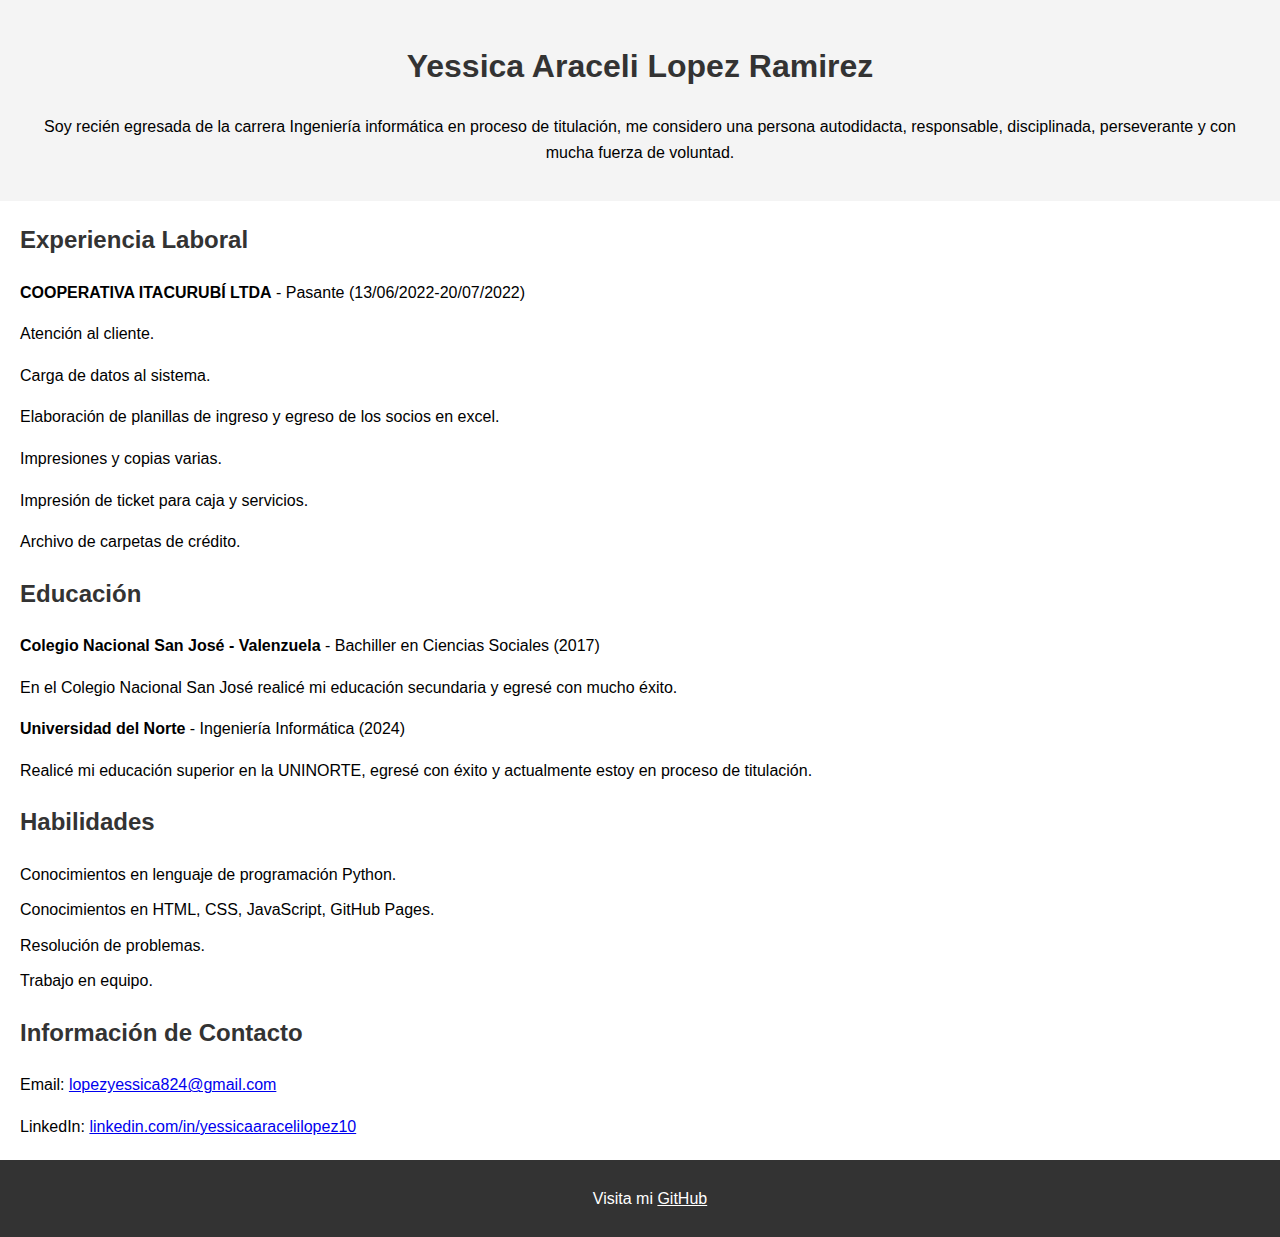
==== Curriculum/index.html @ eb1db14c "Añadir carpeta Curriculum con el CV en HTML" ====
<!DOCTYPE html>
<html lang="es">
<head>
    <!-- Metadatos: Establece el juego de caracteres y ajusta el diseño a dispositivos móviles -->
    <meta charset="UTF-8">
    <meta name="viewport" content="width=device-width, initial-scale=1.0">
    <title>Currículum Vitae - Yessica Araceli Lopez Ramirez</title>
    <!-- Estilos internos: Aquí se definen los estilos CSS para personalizar la apariencia del CV -->
    <style>
        /* Aplica un estilo general a todo el cuerpo de la página */
        body {
            font-family: Arial, sans-serif;
            margin: 0;
            padding: 0;
            line-height: 1.6; /* Espaciado entre líneas */
        }
        /* Estilos para el encabezado */
        header {
            background-color: #f4f4f4; /* Fondo gris claro */
            padding: 20px; /* Espaciado interno */
            text-align: center; /* Centra el texto */
        }
        /* Colores de los títulos */
        h1, h2 {
            color: #333; /* Color de texto gris oscuro */
        }
        /* Margen para las secciones del CV */
        section {
            margin: 20px;
        }
        /* Estilos para el pie de página */
        footer {
            background-color: #333;
            color: #fff;
            text-align: center;
            padding: 10px;
            width: 100%; /* Abarca todo el ancho de la página */
            position: relative; /* Cambia a 'fixed' si deseas que el footer esté siempre visible al final */
        }
        /* Elimina los puntos en las listas */
        ul {
            list-style-type: none;
            padding: 0;
        }
        /* Añade un espacio entre los elementos de las listas */
        ul li {
            margin-bottom: 10px;
        }
    </style>
</head>
<body>

    <!-- Encabezado del CV -->
    <header>
        <h1>Yessica Araceli Lopez Ramirez</h1> <!-- Título con tu nombre -->
        <p>Soy recién egresada de la carrera Ingeniería informática en proceso de titulación, me considero una persona autodidacta, responsable, disciplinada, perseverante y con mucha fuerza de voluntad.</p> <!-- Breve descripción personal -->
    </header>

    <!-- Sección de experiencia laboral -->
    <section>
        <h2>Experiencia Laboral</h2>
        <ul>
            <!-- Cada ítem de la lista representa un trabajo anterior o actual -->
            <li><strong>COOPERATIVA ITACURUBÍ LTDA</strong> - Pasante (13/06/2022-20/07/2022)
                <p>Atención al cliente.</p>
                <p>Carga de datos al sistema.</p>
                <p>Elaboración de planillas de ingreso y egreso de los socios en excel.</p>
                <p>Impresiones y copias varias.</p>
                <p>Impresión de ticket para caja y servicios.</p>
                <p>Archivo de carpetas de crédito.</p>
            </li>
        </ul>
    </section>

    <!-- Sección de educación -->
    <section>
        <h2>Educación</h2>
        <ul>
            <!-- Cada ítem de la lista representa un título académico -->
            <li><strong>Colegio Nacional San José - Valenzuela</strong> - Bachiller en Ciencias Sociales (2017)
                <p>En el Colegio Nacional San José realicé mi educación secundaria y egresé con mucho éxito.</p>
            </li>
            <li><strong>Universidad del Norte</strong> - Ingeniería Informática (2024)
                <p>Realicé mi educación superior en la UNINORTE, egresé con éxito y actualmente estoy en proceso de titulación.</p>
            </li>
        </ul>
    </section>

    <!-- Sección de habilidades -->
    <section>
        <h2>Habilidades</h2>
        <ul>
            <!-- Lista de habilidades técnicas y blandas -->
            <li>Conocimientos en lenguaje de programación Python.</li>
            <li>Conocimientos en HTML, CSS, JavaScript, GitHub Pages.</li>
            <li>Resolución de problemas.</li>
            <li>Trabajo en equipo.</li>
        </ul>
    </section>

    <!-- Sección de información de contacto -->
    <section>
        <h2>Información de Contacto</h2>
        <!-- Correo electrónico con enlace directo -->
        <p>Email: <a href="mailto:lopezyessica824@gmail.com">lopezyessica824@gmail.com</a></p>
        <!-- Perfil de LinkedIn con enlace que abre en una nueva pestaña -->
        <p>LinkedIn: <a href="https://www.linkedin.com/in/yessicaaracelilopez10" target="_blank">linkedin.com/in/yessicaaracelilopez10</a></p>
    </section>

    <!-- Pie de página con enlace a GitHub -->
    <footer>
        <p>Visita mi <a href="https://github.com/yessicaaraceli101" target="_blank" style="color:white;">GitHub</a></p>
    </footer>

</body>
</html>
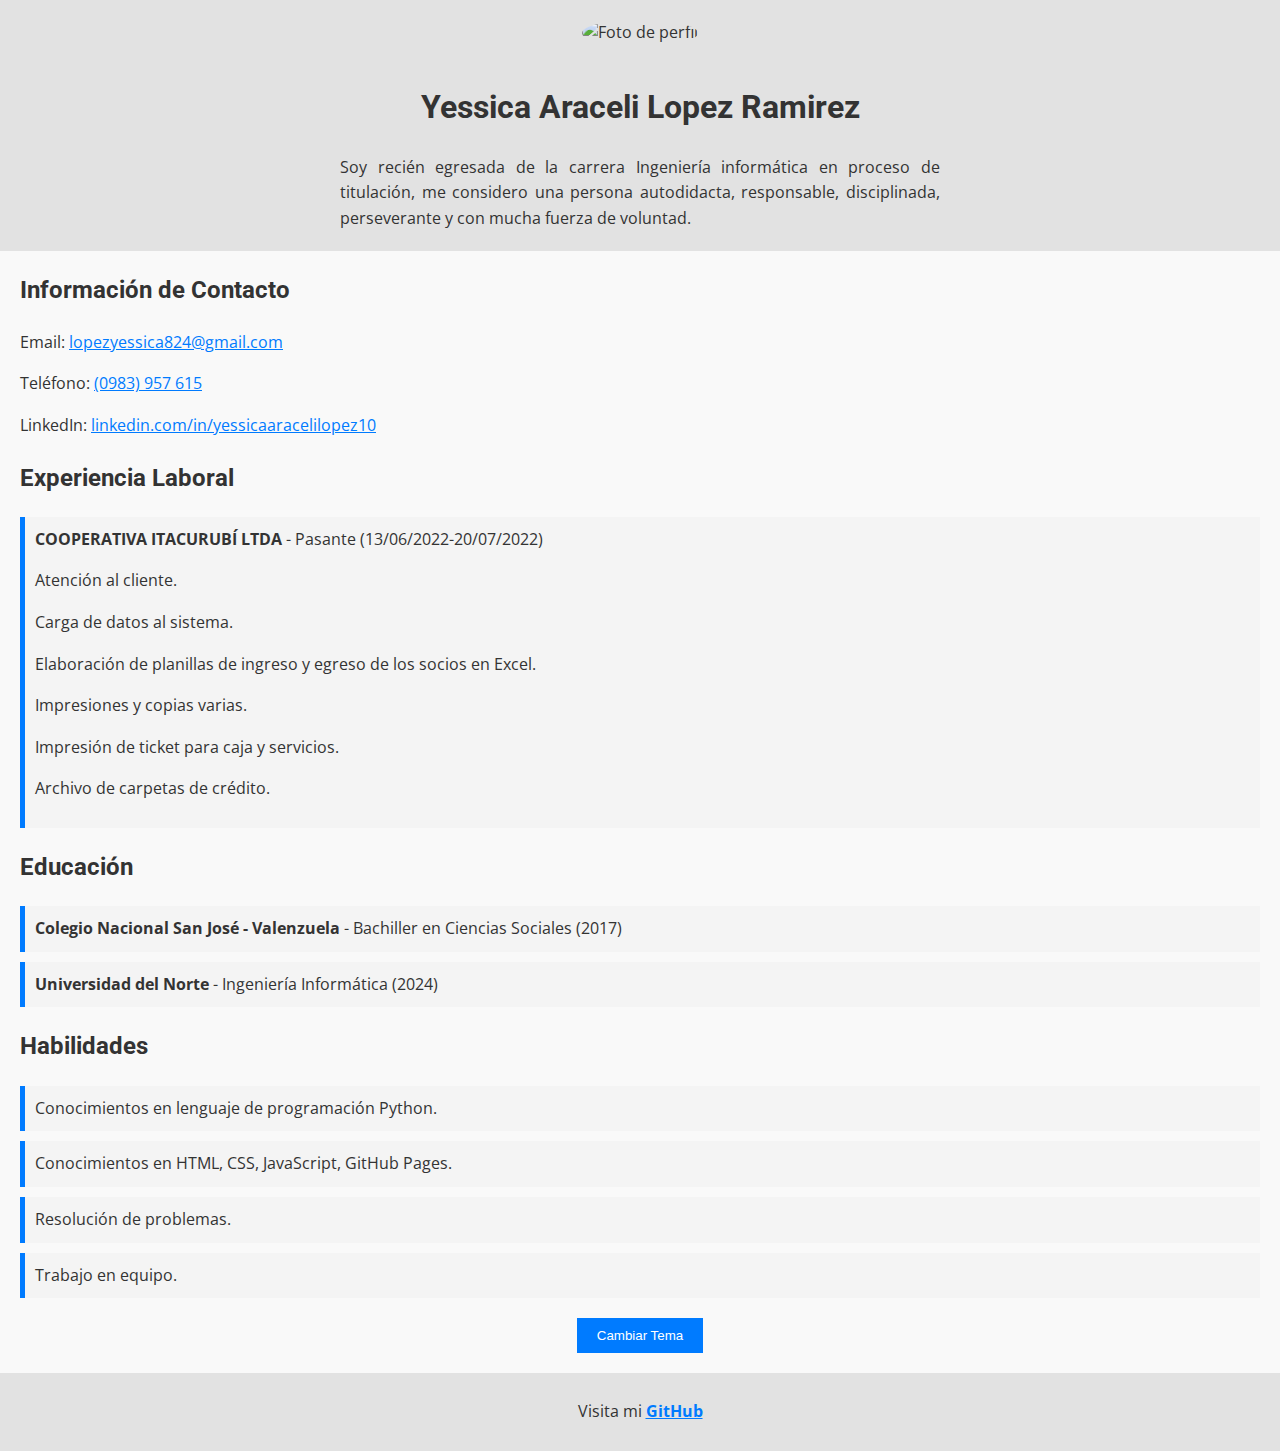
==== commit f02f3f57: "Versión estilizada del CV" ====
--- a/Curriculum/index.html
+++ b/Curriculum/index.html
@@ -1,70 +1,34 @@
 <!DOCTYPE html>
 <html lang="es">
 <head>
-    <!-- Metadatos: Establece el juego de caracteres y ajusta el diseño a dispositivos móviles -->
     <meta charset="UTF-8">
     <meta name="viewport" content="width=device-width, initial-scale=1.0">
     <title>Currículum Vitae - Yessica Araceli Lopez Ramirez</title>
-    <!-- Estilos internos: Aquí se definen los estilos CSS para personalizar la apariencia del CV -->
-    <style>
-        /* Aplica un estilo general a todo el cuerpo de la página */
-        body {
-            font-family: Arial, sans-serif;
-            margin: 0;
-            padding: 0;
-            line-height: 1.6; /* Espaciado entre líneas */
-        }
-        /* Estilos para el encabezado */
-        header {
-            background-color: #f4f4f4; /* Fondo gris claro */
-            padding: 20px; /* Espaciado interno */
-            text-align: center; /* Centra el texto */
-        }
-        /* Colores de los títulos */
-        h1, h2 {
-            color: #333; /* Color de texto gris oscuro */
-        }
-        /* Margen para las secciones del CV */
-        section {
-            margin: 20px;
-        }
-        /* Estilos para el pie de página */
-        footer {
-            background-color: #333;
-            color: #fff;
-            text-align: center;
-            padding: 10px;
-            width: 100%; /* Abarca todo el ancho de la página */
-            position: relative; /* Cambia a 'fixed' si deseas que el footer esté siempre visible al final */
-        }
-        /* Elimina los puntos en las listas */
-        ul {
-            list-style-type: none;
-            padding: 0;
-        }
-        /* Añade un espacio entre los elementos de las listas */
-        ul li {
-            margin-bottom: 10px;
-        }
-    </style>
+    <link href="https://fonts.googleapis.com/css2?family=Roboto:wght@400;700&family=Open+Sans&display=swap" rel="stylesheet">
+    <link rel="stylesheet" href="style.css">
+    <script src="script.js" defer></script>
 </head>
 <body>
-
-    <!-- Encabezado del CV -->
     <header>
-        <h1>Yessica Araceli Lopez Ramirez</h1> <!-- Título con tu nombre -->
-        <p>Soy recién egresada de la carrera Ingeniería informática en proceso de titulación, me considero una persona autodidacta, responsable, disciplinada, perseverante y con mucha fuerza de voluntad.</p> <!-- Breve descripción personal -->
+        <img src="C:\Users\lopez\Documents\IMG_20240616_165355_679.jpg" alt="Foto de perfil" class="profile-photo">
+        <h1>Yessica Araceli Lopez Ramirez</h1>
+        <p class="description">Soy recién egresada de la carrera Ingeniería informática en proceso de titulación, me considero una persona autodidacta, responsable, disciplinada, perseverante y con mucha fuerza de voluntad.</p>
     </header>
 
-    <!-- Sección de experiencia laboral -->
-    <section>
+    <section class="contact-info">
+        <h2>Información de Contacto</h2>
+        <p>Email: <a href="mailto:lopezyessica824@gmail.com">lopezyessica824@gmail.com</a></p>
+        <p>Teléfono: <a href="tel:(0983) 957 615">(0983) 957 615</a></p>
+        <p>LinkedIn: <a href="https://www.linkedin.com/in/yessicaaracelilopez10" target="_blank">linkedin.com/in/yessicaaracelilopez10</a></p>
+    </section>
+
+    <section class="experiencia">
         <h2>Experiencia Laboral</h2>
         <ul>
-            <!-- Cada ítem de la lista representa un trabajo anterior o actual -->
             <li><strong>COOPERATIVA ITACURUBÍ LTDA</strong> - Pasante (13/06/2022-20/07/2022)
                 <p>Atención al cliente.</p>
                 <p>Carga de datos al sistema.</p>
-                <p>Elaboración de planillas de ingreso y egreso de los socios en excel.</p>
+                <p>Elaboración de planillas de ingreso y egreso de los socios en Excel.</p>
                 <p>Impresiones y copias varias.</p>
                 <p>Impresión de ticket para caja y servicios.</p>
                 <p>Archivo de carpetas de crédito.</p>
@@ -72,25 +36,17 @@
         </ul>
     </section>
 
-    <!-- Sección de educación -->
-    <section>
+    <section class="educacion">
         <h2>Educación</h2>
         <ul>
-            <!-- Cada ítem de la lista representa un título académico -->
-            <li><strong>Colegio Nacional San José - Valenzuela</strong> - Bachiller en Ciencias Sociales (2017)
-                <p>En el Colegio Nacional San José realicé mi educación secundaria y egresé con mucho éxito.</p>
-            </li>
-            <li><strong>Universidad del Norte</strong> - Ingeniería Informática (2024)
-                <p>Realicé mi educación superior en la UNINORTE, egresé con éxito y actualmente estoy en proceso de titulación.</p>
-            </li>
+            <li><strong>Colegio Nacional San José - Valenzuela</strong> - Bachiller en Ciencias Sociales (2017)</li>
+            <li><strong>Universidad del Norte</strong> - Ingeniería Informática (2024)</li>
         </ul>
     </section>
 
-    <!-- Sección de habilidades -->
-    <section>
+    <section class="habilidades">
         <h2>Habilidades</h2>
         <ul>
-            <!-- Lista de habilidades técnicas y blandas -->
             <li>Conocimientos en lenguaje de programación Python.</li>
             <li>Conocimientos en HTML, CSS, JavaScript, GitHub Pages.</li>
             <li>Resolución de problemas.</li>
@@ -98,19 +54,10 @@
         </ul>
     </section>
 
-    <!-- Sección de información de contacto -->
-    <section>
-        <h2>Información de Contacto</h2>
-        <!-- Correo electrónico con enlace directo -->
-        <p>Email: <a href="mailto:lopezyessica824@gmail.com">lopezyessica824@gmail.com</a></p>
-        <!-- Perfil de LinkedIn con enlace que abre en una nueva pestaña -->
-        <p>LinkedIn: <a href="https://www.linkedin.com/in/yessicaaracelilopez10" target="_blank">linkedin.com/in/yessicaaracelilopez10</a></p>
-    </section>
+    <button id="theme-toggle">Cambiar Tema</button>
 
-    <!-- Pie de página con enlace a GitHub -->
     <footer>
-        <p>Visita mi <a href="https://github.com/yessicaaraceli101" target="_blank" style="color:white;">GitHub</a></p>
+        <p style="text-align: center;">Visita mi <a href="https://github.com/yessicaaraceli101" target="_blank">GitHub</a></p>
     </footer>
-
 </body>
 </html>--- a/Curriculum/style.css
+++ b/Curriculum/style.css
@@ -0,0 +1,100 @@
+/* Variables CSS para los temas */
+:root {
+    --bg-color-light: #f9f9f9; /* Fondo claro */
+    --text-color-light: #333333; /* Texto oscuro para fondo claro */
+    --bg-color-dark: #333333; /* Fondo oscuro */
+    --text-color-dark: #000000; /* Texto claro para fondo oscuro */
+    --button-color: #007bff; /* Color del botón */
+    --footer-bg-color-light: #007bff; /* Fondo del footer en modo claro */
+    --footer-bg-color-dark: #0056b3; /* Fondo del footer en modo oscuro */
+    --footer-text-color-light: #ffffff; /* Texto del footer en modo claro */
+    --footer-text-color-dark: #ffffff; /* Texto del footer en modo oscuro */
+}
+
+body {
+    font-family: 'Open Sans', sans-serif;
+    background-color: var(--bg-color-light);
+    color: var(--text-color-light);
+    margin: 0;
+    padding: 0;
+    line-height: 1.6;
+}
+
+h1, h2 {
+    font-family: 'Roboto', sans-serif;
+}
+
+header {
+    background-color: #e2e2e2;
+    text-align: center;
+    padding: 20px;
+}
+
+.profile-photo {
+    width: 150px;
+    height: auto;
+    border-radius: 50%;
+    margin-bottom: 15px;
+}
+
+.description {
+    max-width: 600px;
+    margin: 0 auto;
+    text-align: justify;
+}
+
+.contact-info, .experiencia, .educacion, .habilidades {
+    margin: 20px;
+}
+
+ul {
+    list-style-type: none;
+    padding: 0;
+}
+
+ul li {
+    background-color: #f4f4f4;
+    padding: 10px;
+    margin-bottom: 10px;
+    border-left: 5px solid var(--button-color);
+}
+
+a {
+    color: var(--button-color);
+}
+
+button {
+    display: block;
+    background-color: var(--button-color);
+    color: #fff;
+    padding: 10px 20px;
+    margin: 20px auto;
+    border: none;
+    cursor: pointer;
+}
+
+footer {
+    background-color: #e2e2e2;
+    padding: 10px;
+    text-align: center;
+}
+
+footer a {
+    color: var(--button-color);
+    font-weight: bold;
+}
+
+@media screen and (max-width: 768px) {
+    body {
+        font-size: 14px;
+    }
+
+    header, footer {
+        padding: 15px;
+    }
+
+    button {
+        width: 100%;
+        margin: 20px 0;
+    }
+}